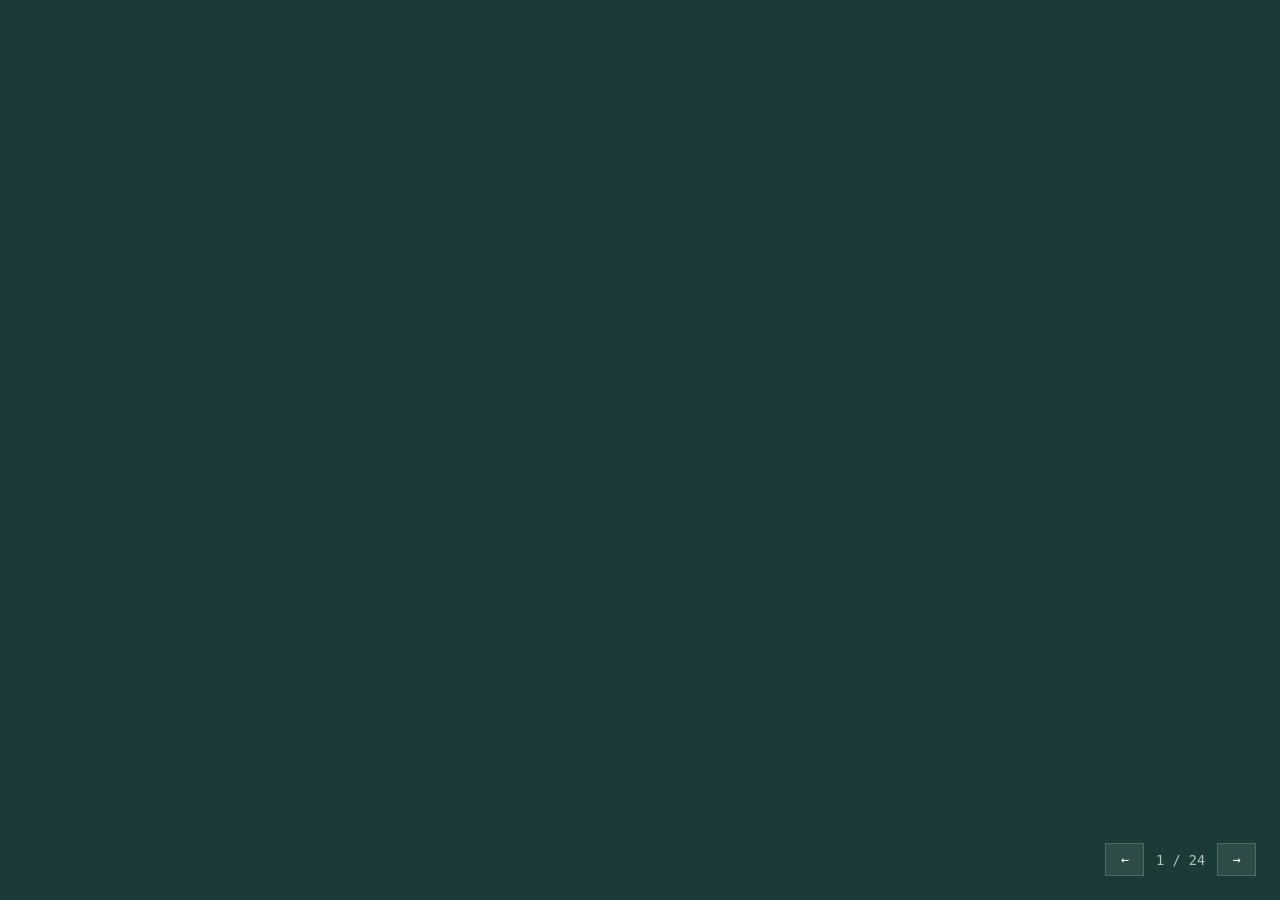
==== pitch-deck/index.html @ 227f12b4 "Add pitch deck shell, tokens, and print stylesheet" ====
<!DOCTYPE html>
<html lang="en">
<head>
  <meta charset="UTF-8">
  <meta name="viewport" content="width=device-width, initial-scale=1.0">
  <title>Mevad — Investor Presentation</title>
  <link rel="stylesheet" href="css/deck.css">
</head>
<body>
  <div id="deck"></div>
  <nav class="deck-nav">
    <button id="prev" aria-label="Previous slide">&larr;</button>
    <span class="deck-counter" id="counter">1 / 24</span>
    <button id="next" aria-label="Next slide">&rarr;</button>
  </nav>

  <script src="data/deck.js"></script>
  <script src="js/charts.js"></script>
  <script src="js/deck.js"></script>
</body>
</html>
---- pitch-deck/css/deck.css ----
/* ==========================================================================
   MEVAD PITCH DECK — tokens copied from ../css/main.css (teal/cream, dark only)
   ========================================================================== */

:root {
  --ink-1:  #1B3A38;
  --ink-2:  #224442;
  --ink-3:  #2B514E;
  --text-0: #FDFDF1;
  --text-1: #B4C4C1;
  --line-1: rgba(253, 253, 241, 0.10);
  --line-2: rgba(253, 253, 241, 0.17);
  --accent:      #FDFDF1;
  --on-accent:   #1B3A38;
  --accent-wash: rgba(253, 253, 241, 0.09);
  --series-a: #c98500;
  --series-b: #3987e5;
  --font-display: 'Outfit', 'Helvetica Neue', Helvetica, Arial, sans-serif;
  --font-body:    'Inter', -apple-system, BlinkMacSystemFont, 'Segoe UI', sans-serif;
  --font-mono:    'IBM Plex Mono', ui-monospace, SFMono-Regular, Menlo, monospace;
}

* { box-sizing: border-box; }

html, body {
  margin: 0;
  background: var(--ink-1);
  color: var(--text-0);
  font-family: var(--font-body);
  height: 100%;
}

#deck { position: relative; }

.slide {
  display: none;
  min-height: 100vh;
  padding: clamp(2rem, 6vw, 6rem);
  flex-direction: column;
  justify-content: center;
  gap: 1.5rem;
}
.slide.is-active { display: flex; }

.slide-kicker {
  font-family: var(--font-mono);
  letter-spacing: 0.12em;
  color: var(--text-1);
  font-size: 0.8rem;
}
.slide-title {
  font-family: var(--font-display);
  font-size: clamp(1.75rem, 4vw, 3rem);
  margin: 0;
  max-width: 40ch;
}
.slide-body { font-size: 1.1rem; color: var(--text-1); max-width: 60ch; }

.item-grid {
  display: grid;
  grid-template-columns: repeat(auto-fit, minmax(180px, 1fr));
  gap: 1px;
  background: var(--line-1);
  border: 1px solid var(--line-1);
}
.item-grid > div {
  background: var(--ink-1);
  padding: 1rem 1.25rem;
  font-family: var(--font-mono);
}

.stat-row { display: flex; flex-wrap: wrap; gap: 2.5rem; }
.stat-k { font-family: var(--font-mono); color: var(--text-1); font-size: 0.85rem; }
.stat-v { font-family: var(--font-mono); font-size: 1.75rem; }

.footnote {
  font-family: var(--font-mono);
  font-size: 0.75rem;
  color: var(--text-1);
  border-top: 1px solid var(--line-2);
  padding-top: 0.75rem;
  max-width: 70ch;
}

.deck-nav {
  position: fixed;
  bottom: 1.5rem;
  right: 1.5rem;
  display: flex;
  gap: 0.75rem;
  align-items: center;
  font-family: var(--font-mono);
  z-index: 10;
}
.deck-nav button {
  background: var(--accent-wash);
  border: 1px solid var(--line-2);
  color: var(--text-0);
  padding: 0.5rem 0.9rem;
  cursor: pointer;
  font-family: var(--font-mono);
}
.deck-counter { color: var(--text-1); font-size: 0.85rem; }

@media print {
  .deck-nav { display: none; }
  .slide {
    display: flex !important;
    page-break-after: always;
    min-height: 100vh;
  }
}
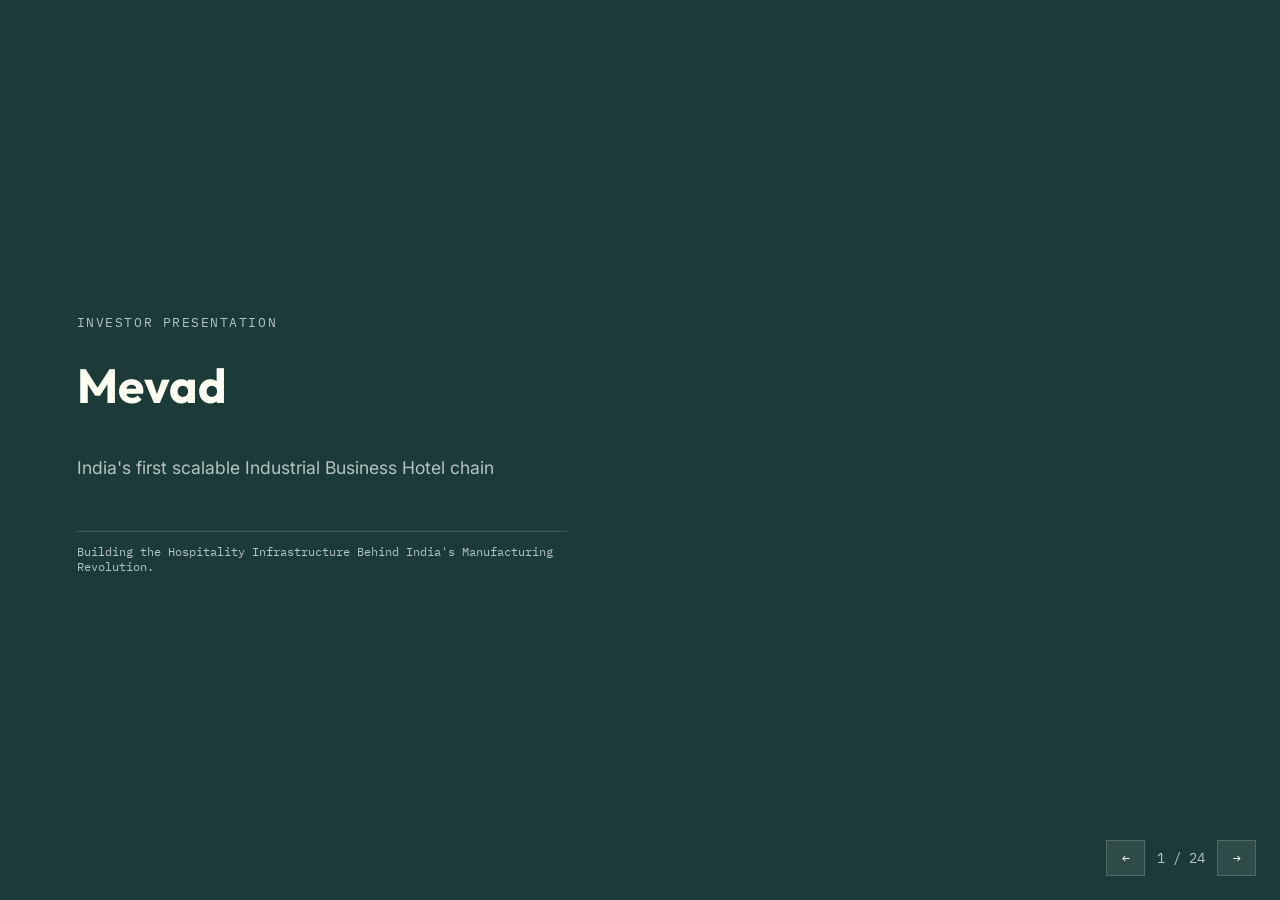
==== commit 545c368e: "Fix financial arithmetic mismatch, SVG var() bug, and presentation gaps from final review" ====
--- a/pitch-deck/index.html
+++ b/pitch-deck/index.html
@@ -4,6 +4,9 @@
   <meta charset="UTF-8">
   <meta name="viewport" content="width=device-width, initial-scale=1.0">
   <title>Mevad — Investor Presentation</title>
+  <link rel="preconnect" href="https://fonts.googleapis.com">
+  <link rel="preconnect" href="https://fonts.gstatic.com" crossorigin>
+  <link href="https://fonts.googleapis.com/css2?family=Outfit:wght@500;600;700;800&family=Inter:wght@400;500;600&family=IBM+Plex+Mono:wght@400;500&display=swap" rel="stylesheet">
   <link rel="stylesheet" href="css/deck.css">
 </head>
 <body>
--- a/pitch-deck/css/deck.css
+++ b/pitch-deck/css/deck.css
@@ -102,11 +102,20 @@
 }
 .deck-counter { color: var(--text-1); font-size: 0.85rem; }
 
+.chart { width: 100%; height: auto; max-height: 40vh; }
+
+.fin-table { width: 100%; border-collapse: collapse; font-family: var(--font-mono); font-size: 0.9rem; }
+.fin-table th, .fin-table td { text-align: left; padding: 0.5rem 1rem 0.5rem 0; border-bottom: 1px solid var(--line-1); }
+.fin-table .fin-total { font-weight: bold; border-top: 2px solid var(--line-2); }
+
 @media print {
   .deck-nav { display: none; }
+  @page { size: landscape; margin: 0; }
+  html, body { -webkit-print-color-adjust: exact; print-color-adjust: exact; }
   .slide {
     display: flex !important;
     page-break-after: always;
-    min-height: 100vh;
+    min-height: auto;
+    height: 100vh;
   }
 }
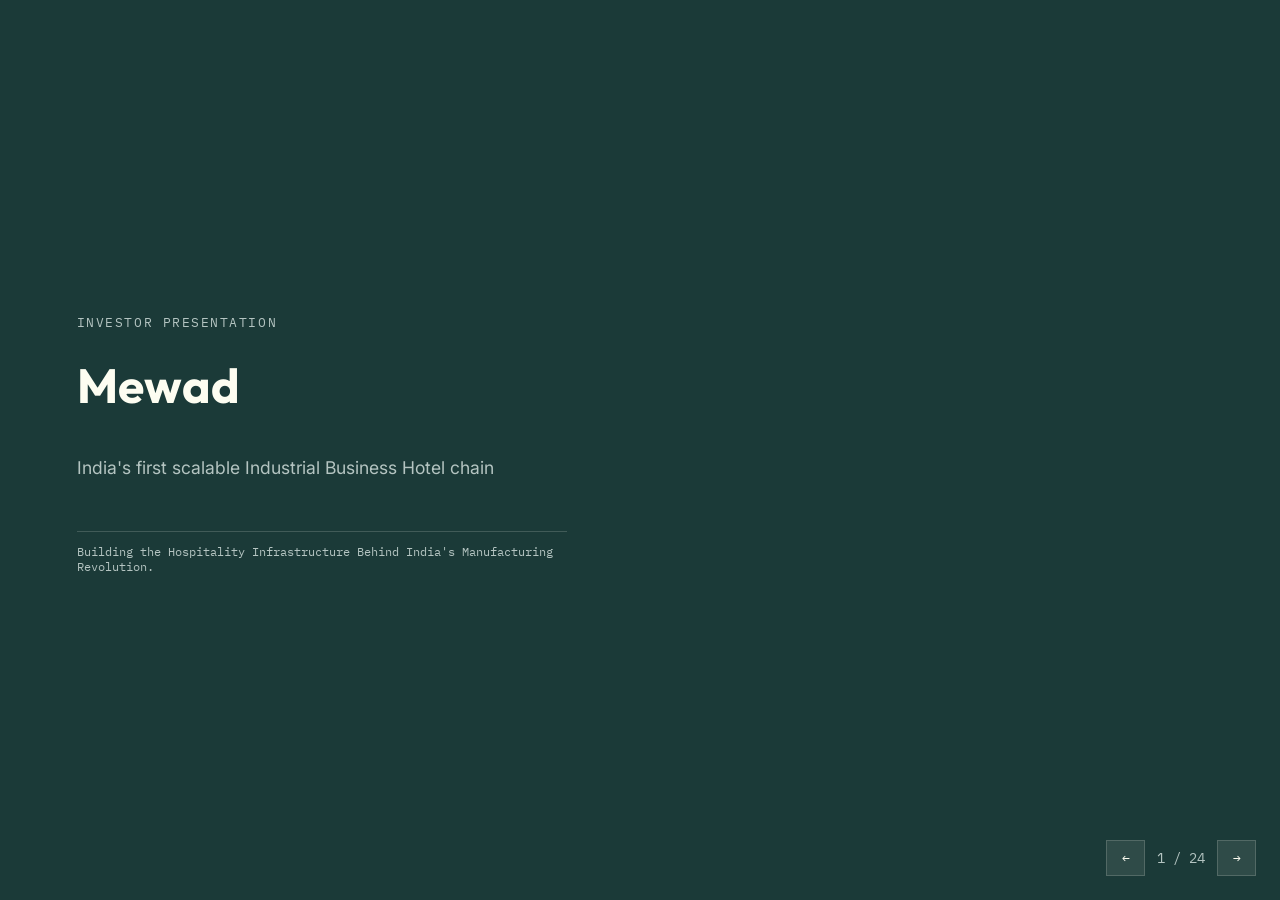
==== commit 88a7887c: "Rebrand Mevad to MEWAD across site, pitch deck, and docs Co-Authored-By: Claude Sonnet 5 <noreply@an" ====
--- a/pitch-deck/index.html
+++ b/pitch-deck/index.html
@@ -3,7 +3,7 @@
 <head>
   <meta charset="UTF-8">
   <meta name="viewport" content="width=device-width, initial-scale=1.0">
-  <title>Mevad — Investor Presentation</title>
+  <title>Mewad — Investor Presentation</title>
   <link rel="preconnect" href="https://fonts.googleapis.com">
   <link rel="preconnect" href="https://fonts.gstatic.com" crossorigin>
   <link href="https://fonts.googleapis.com/css2?family=Outfit:wght@500;600;700;800&family=Inter:wght@400;500;600&family=IBM+Plex+Mono:wght@400;500&display=swap" rel="stylesheet">
--- a/pitch-deck/css/deck.css
+++ b/pitch-deck/css/deck.css
@@ -1,5 +1,5 @@
 /* ==========================================================================
-   MEVAD PITCH DECK — tokens copied from ../css/main.css (teal/cream, dark only)
+   MEWAD PITCH DECK — tokens copied from ../css/main.css (teal/cream, dark only)
    ========================================================================== */
 
 :root {
